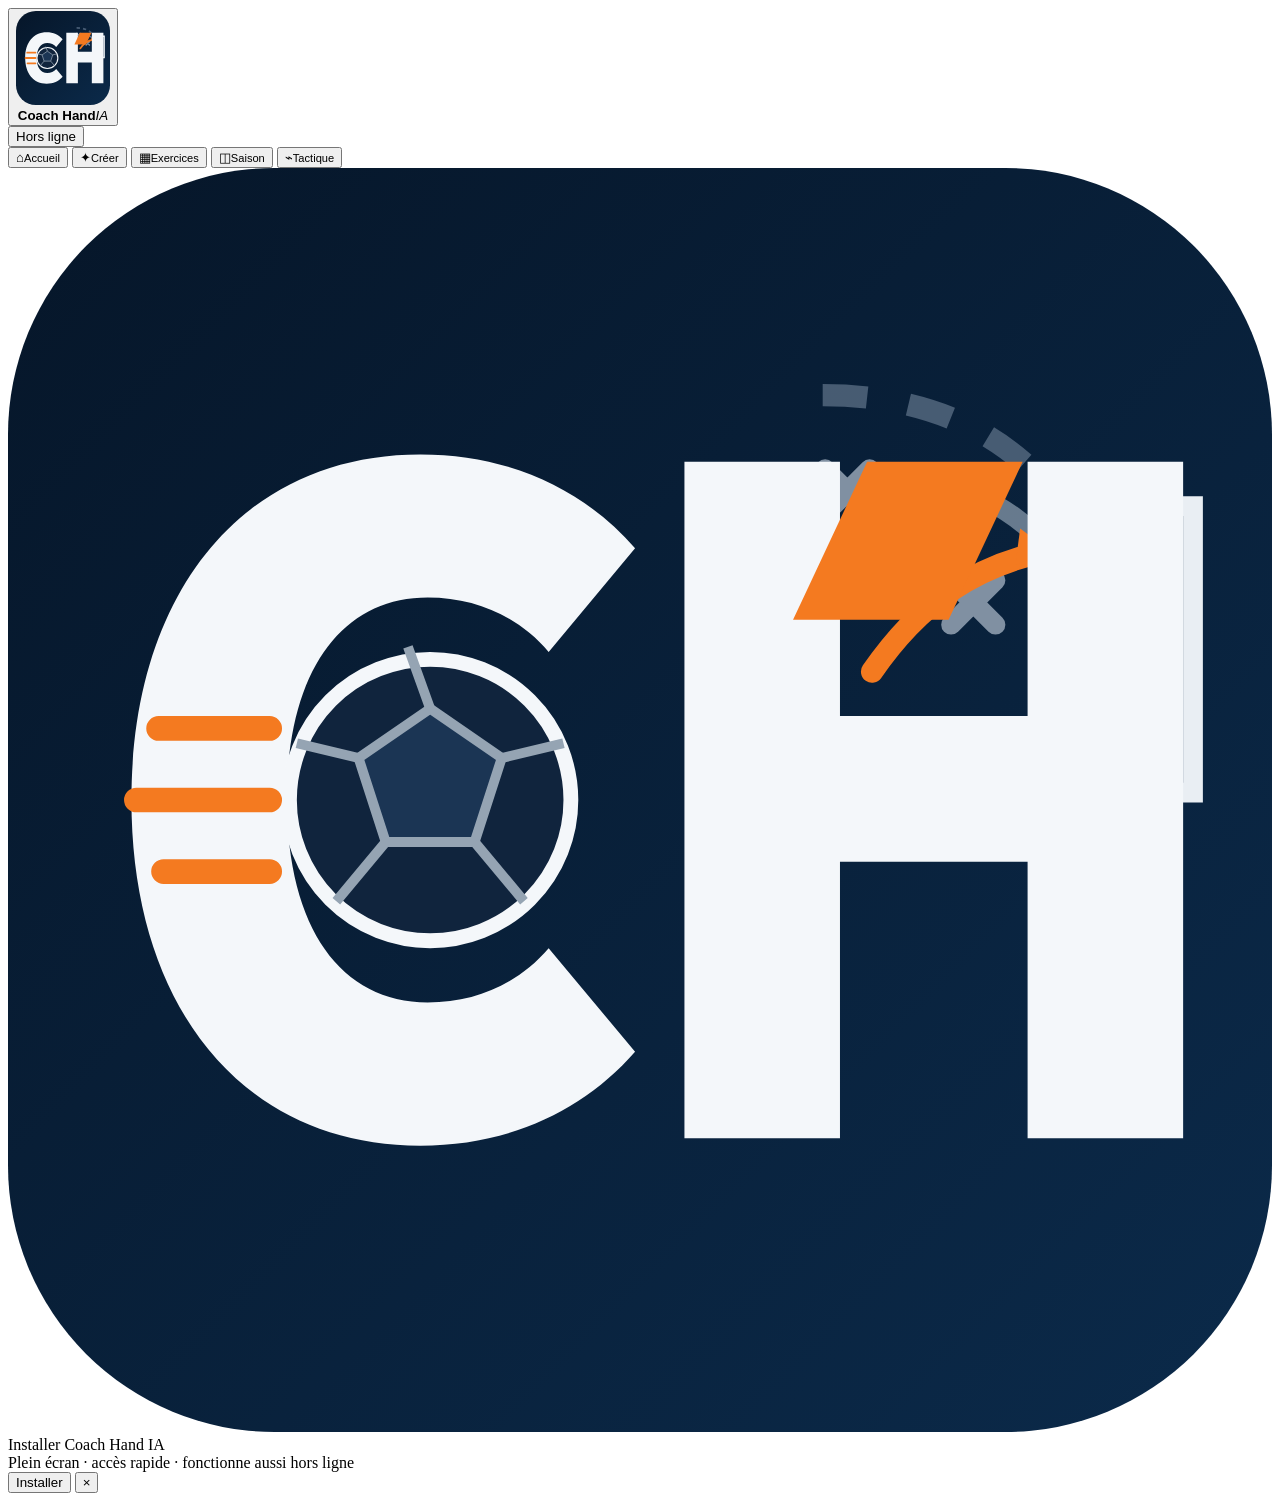
==== coach-hand-ia/index.html @ d302873f "Add Coach Hand IA PWA shell" ====
<!doctype html>
<html lang="fr">
<head>
  <meta charset="UTF-8" />
  <meta name="viewport" content="width=device-width, initial-scale=1, viewport-fit=cover" />
  <meta name="theme-color" content="#0b2a4a" />
  <meta name="description" content="Coach Hand IA — assistant de séance pour entraîneurs de handball" />
  <title>Coach Hand IA</title>
  <link rel="icon" type="image/svg+xml" href="./icon.svg" />
  <link rel="manifest" href="./manifest.webmanifest" />
  <link rel="apple-touch-icon" href="./icon.svg" />
  <meta name="apple-mobile-web-app-capable" content="yes" />
  <meta name="apple-mobile-web-app-status-bar-style" content="black-translucent" />
  <meta name="apple-mobile-web-app-title" content="Coach Hand IA" />
  <meta name="mobile-web-app-capable" content="yes" />
  <link rel="stylesheet" href="./app.css" />
</head>
<body>
  <div id="app" class="app-shell">
    <header class="topbar">
      <button class="brand" data-nav="home" aria-label="Accueil">
        <span class="brand-mark"><img class="brand-logo" src="./icon.svg" alt="" /></span>
        <span><strong>Coach Hand</strong><em>IA</em></span>
      </button>
      <div class="top-actions">
        <button class="cloud-pill" data-nav="account" id="cloudPill" aria-label="Compte et synchronisation"><span class="cloud-dot offline" id="cloudDot"></span><span id="cloudPillText">Hors ligne</span></button>
        <button class="icon-btn" id="installBtn" hidden aria-label="Installer l'application">⬇</button>
      </div>
    </header>
    <main id="view"></main>
    <nav class="bottom-nav" aria-label="Navigation principale">
      <button data-nav="home" class="nav-item active"><span>⌂</span><small>Accueil</small></button>
      <button data-nav="generator" class="nav-item"><span>✦</span><small>Créer</small></button>
      <button data-nav="library" class="nav-item"><span>▦</span><small>Exercices</small></button>
      <button data-nav="season" class="nav-item"><span>◫</span><small>Saison</small></button>
      <button data-nav="tactics" class="nav-item"><span>⌁</span><small>Tactique</small></button>
    </nav>
  </div>
  <div id="pwaInstallBar" aria-live="polite">
    <img src="./icon.svg" alt="">
    <div class="pwa-copy">
      <div class="pwa-title">Installer Coach Hand IA</div>
      <div class="pwa-sub">Plein écran · accès rapide · fonctionne aussi hors ligne</div>
    </div>
    <button id="pwaInstallBtn" type="button">Installer</button>
    <button id="pwaInstallClose" type="button" aria-label="Fermer">×</button>
  </div>
  <script src="./app-1.js"></script>
  <script src="./app-2.js"></script>
  <script src="./app-3.js"></script>
</body>
</html>
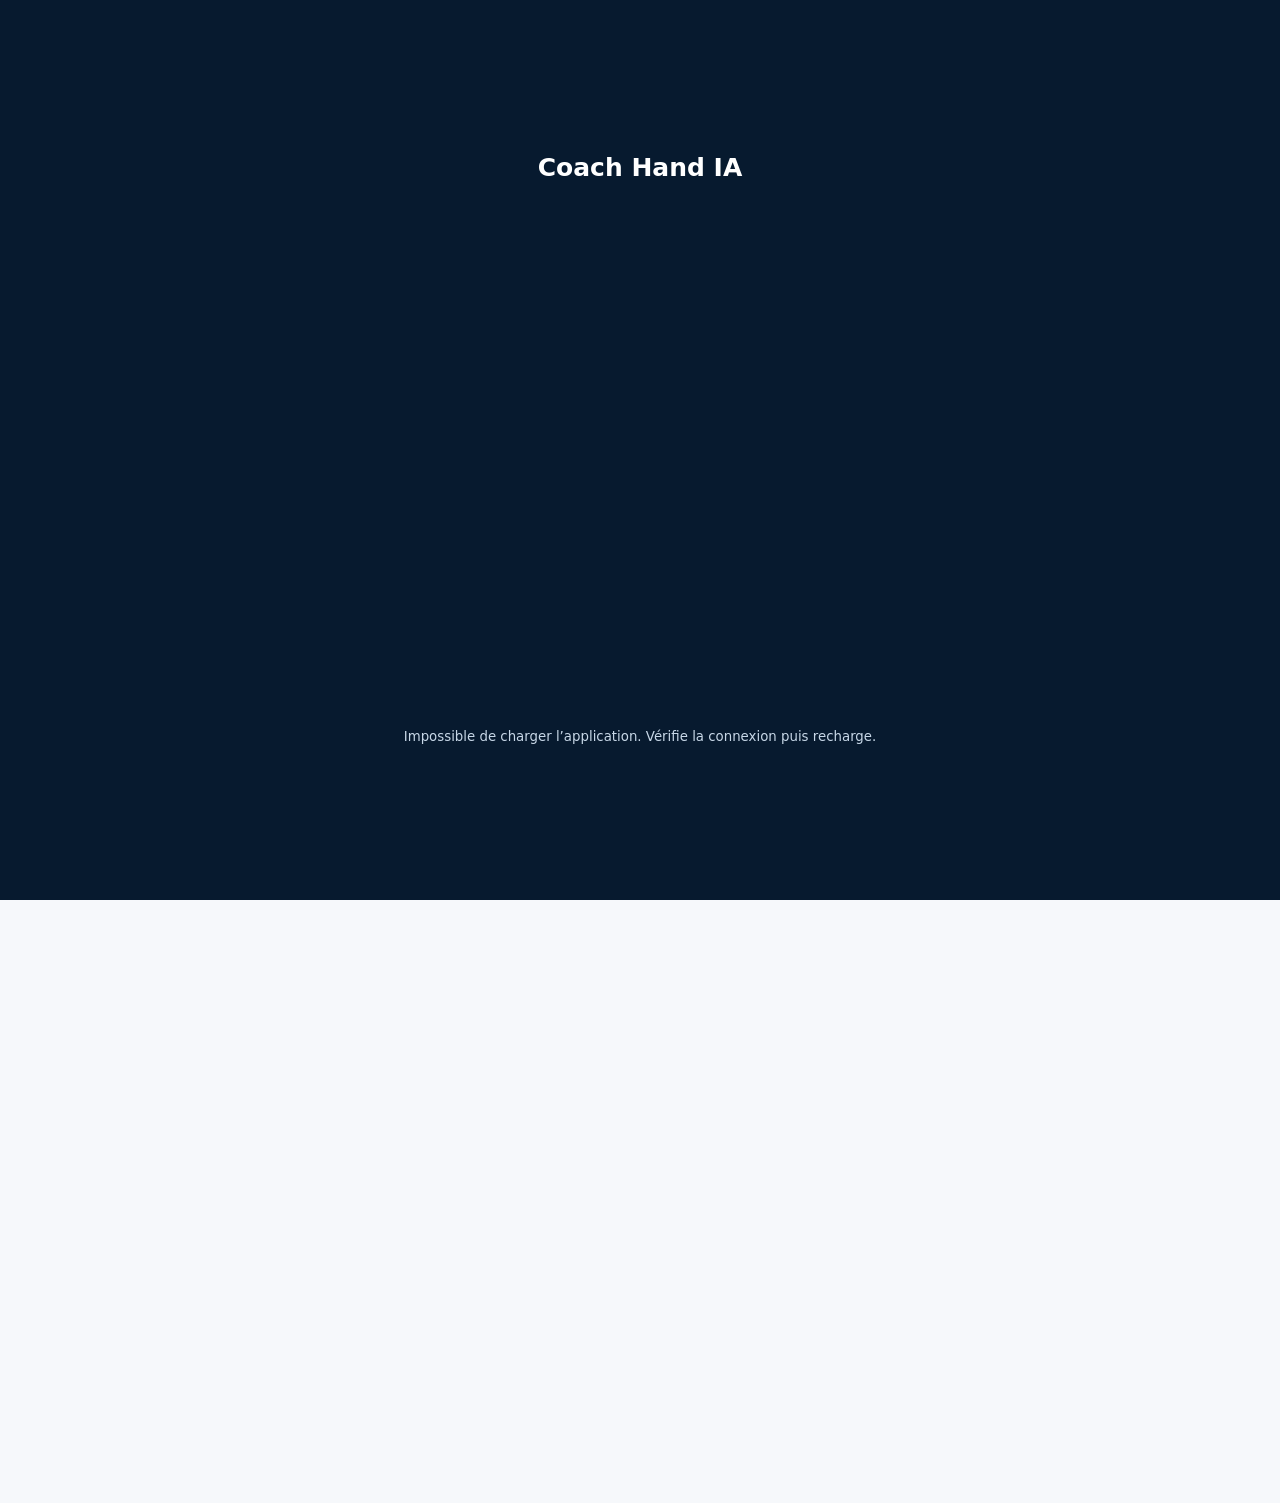
==== commit 8143b833: "Fix Coach Hand IA PWA loader" ====
--- a/coach-hand-ia/index.html
+++ b/coach-hand-ia/index.html
@@ -13,9 +13,17 @@
   <meta name="apple-mobile-web-app-status-bar-style" content="black-translucent" />
   <meta name="apple-mobile-web-app-title" content="Coach Hand IA" />
   <meta name="mobile-web-app-capable" content="yes" />
-  <link rel="stylesheet" href="./app.css" />
+  <style>
+    html,body{margin:0;background:#f6f8fb;font-family:system-ui,-apple-system,Segoe UI,Roboto,Arial,sans-serif}
+    #app,#pwaInstallBar{visibility:hidden}
+    .chi-css-ready #app,.chi-css-ready #pwaInstallBar{visibility:visible}
+    #bootScreen{position:fixed;inset:0;z-index:999999;display:grid;place-items:center;text-align:center;background:#071a2f;color:white;padding:24px}
+    #bootScreen strong{font-size:25px}#bootScreen small{display:block;margin-top:8px;color:#c7d7e7;line-height:1.5}
+    .bootDot{width:38px;height:38px;border-radius:50%;border:4px solid rgba(255,255,255,.22);border-top-color:#f47a20;animation:spin .8s linear infinite;margin:0 auto 16px}
+    @keyframes spin{to{transform:rotate(360deg)}}
+  </style>
 </head>
-<body>
+<body><div id="bootScreen"><div><div class="bootDot"></div><strong>Coach Hand IA</strong><small>Chargement de ton espace coach…</small></div></div>
   <div id="app" class="app-shell">
     <header class="topbar">
       <button class="brand" data-nav="home" aria-label="Accueil">
@@ -45,8 +53,6 @@
     <button id="pwaInstallBtn" type="button">Installer</button>
     <button id="pwaInstallClose" type="button" aria-label="Fermer">×</button>
   </div>
-  <script src="./app-1.js"></script>
-  <script src="./app-2.js"></script>
-  <script src="./app-3.js"></script>
+  <script src="./boot.js"></script>
 </body>
 </html>
